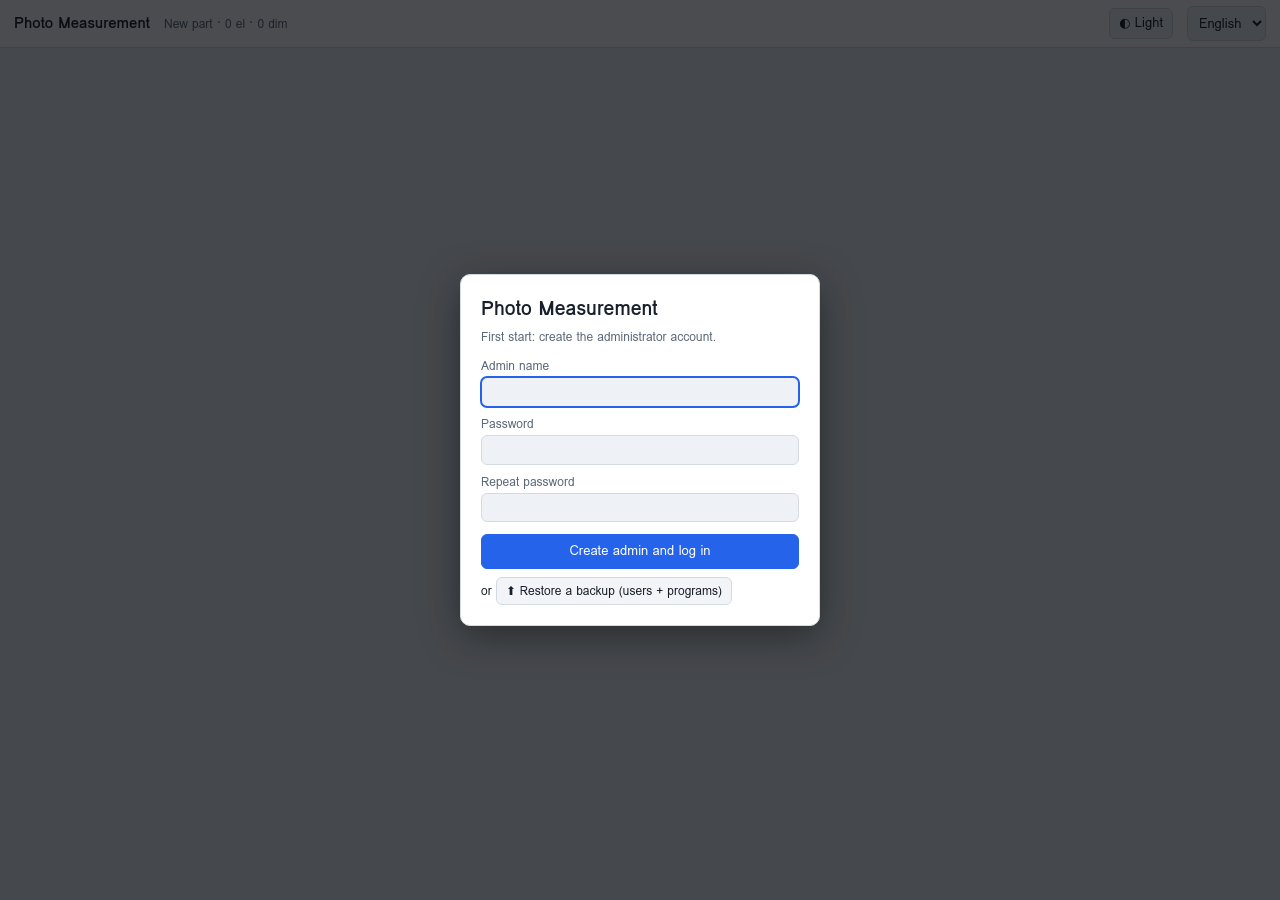
==== app/index.html @ 4b772475 "PhotoMeasure v0.6.0 (from PhotoMeasure_v0.6.0.zip) Camera measuring app (app/) and the Basler camera" ====
<!doctype html>
<html lang="en">
<head>
<meta charset="utf-8">
<meta name="viewport" content="width=device-width, initial-scale=1">
<title>Photo Measurement</title>
<link rel="icon" href="data:,">
<link rel="stylesheet" href="css/style.css">
</head>
<body>
<header>
  <h1 data-i18n="appTitle">Photo Measurement</h1>
  <span class="sub" id="tplBadge">no program</span>
  <nav id="tabs">
    <button data-tab="template" class="active adminOnly" data-i18n="tabTemplate">1 · Part program</button>
    <button data-tab="measure" data-i18n="tabMeasure">2 · Measure photos</button>
    <button data-tab="report" data-i18n="tabReport">3 · Report</button>
    <button data-tab="camera" id="tabCameraBtn" data-i18n="tabCamera" hidden>📷 Camera</button>
    <button data-tab="train" class="adminOnly" data-i18n="tabTrain">🧠 Training</button>
    <button data-tab="users" class="adminOnly" data-i18n="tabUsers">Users</button>
    <button data-tab="help" data-i18n="tabHelp">Help</button>
  </nav>
  <div class="spacer"></div>
  <span id="busy" class="busy" hidden>…</span>
  <span class="pill camChip" id="camChip" hidden title="Camera Bridge / camera state">📷 —</span>
  <span class="pill" id="userChip" title="Logged-in user">—</span>
  <button class="tb" id="btnLogout" data-i18n="logout">Log out</button>
  <button class="tb" id="btnTheme" title="Dark / light screen">◐ <span id="themeName">Dark</span></button>
  <select id="uiLang" title="Language / ภาษา"><option value="en">English</option><option value="th">ไทย</option></select>
</header>

<!-- ================= TEMPLATE (part program) ================= -->
<section class="tab active" id="tab-template">
  <div class="work">
    <div class="stage">
      <div class="toolbar" id="tplTools">
        <button class="tb active" data-tool="pan" title="Select / pan (drag), wheel = zoom">✋ Select</button>
        <span class="sep"></span>
        <button class="tb" data-tool="ref1" title="Click inside reference hole 1">◎ REF1</button>
        <button class="tb" data-tool="ref2" title="Click inside reference hole 2">◎ REF2</button>
        <span class="sep"></span>
        <button class="tb" data-tool="circle" title="Drag from centre to the edge">○ Circle</button>
        <button class="tb" data-tool="arc" title="Click 3 points along the arc">◜ Arc</button>
        <button class="tb" data-tool="line" title="Drag along the edge">／ Line</button>
        <button class="tb" data-tool="point" title="Drag across the edge (scan direction)">✛ Edge point</button>
        <button class="tb" data-tool="color" title="Drag from the centre of a colour spot to its edge: the colour is taught from the master">🎨 Colour point</button>
        <span class="sep"></span>
        <button class="tb" data-tool="code" title="Drag from the code centre to a corner">▦ 2D code area</button>
        <button class="tb" data-tool="ocr" title="Drag a box around a line of marked text (OCR)">🔤 Text (OCR)</button>
        <button class="tb" data-tool="rbox" title="Drag a rectangle: picture area in reports">▭ Report area</button>
        <span class="spacer"></span>
        <label class="chk"><input type="checkbox" id="tplRoi" checked> <span data-i18n="roi">Search areas</span></label>
        <label class="chk"><input type="checkbox" id="tplPts" checked> <span data-i18n="edgePts">Edge points</span></label>
        <label class="chk" title="Show the gray image the detection works on"><input type="checkbox" id="tplProc"> <span data-i18n="processed">Processed image</span></label>
        <button class="tb" id="tplFit" data-i18n="fit">Fit</button>
      </div>
      <div class="canvasBox"><canvas id="tplCanvas"></canvas><div class="hint" id="tplHint">Load a master photo to start.</div></div>
    </div>
    <aside class="side">
      <div class="card">
        <div class="row">
          <label class="btn primary file"><input type="file" id="masterFile" accept="image/*" hidden><span data-i18n="loadMaster">Load master photo</span></label>
          <button class="btn primary camOnly" id="btnGrabMaster" hidden data-i18n="grabMaster">📷 Grab master</button>
          <button class="btn" id="btnNewTpl" data-i18n="newTpl">New</button>
          <button class="btn primary" id="btnLibSave" data-i18n="libSave">Save to library</button>
        </div>
        <div class="row" style="margin-top:8px">
          <select id="libSel" style="flex:1;min-width:160px"></select>
          <button class="btn sm" id="btnLibOpen" data-i18n="libOpen">Open</button>
          <button class="btn sm danger" id="btnLibDel" data-i18n="libDel">Delete</button>
        </div>
        <div class="row" style="margin-top:8px">
          <label class="btn sm file"><input type="file" id="tplFile" accept=".json,application/json" hidden><span data-i18n="openTpl">Import file…</span></label>
          <button class="btn sm" id="btnSaveTpl" data-i18n="saveTpl">Export file</button>
          <span class="muted small" id="libInfo"></span>
        </div>
      </div>
      <div class="card">
        <h2 data-i18n="partRefs">Part &amp; reference circles</h2>
        <div class="form">
          <label class="f"><span data-i18n="partName">Part name</span><input id="tName"></label>
          <label class="f"><span data-i18n="partNo">Part no.</span><input id="tPartNo"></label>
          <label class="f"><span data-i18n="refMode">Reference</span><select id="tMode"><option value="2c">2 circles (REF1 + REF2)</option><option value="1c">1 circle (REF1)</option><option value="cal">Fixed calibration (station, no REF holes)</option></select></label>
          <label class="f onlyCal"><span data-i18n="calStation">Station calibration</span><select id="tStation"></select></label>
          <label class="f onlyCal"><span data-i18n="calPos">Part position</span><select id="tPos"><option value="fixture">Fixture: always the same place</option><option value="shift">Search position (no rotation)</option><option value="image">Search position + rotation</option></select></label>
          <label class="f onlyCal" title="How far (mm) the part may be from the master position. Empty = whole image."><span data-i18n="calSearch">Search range (mm)</span><input id="tSearch" type="number" step="1" min="0" placeholder="whole image"></label>
          <label class="f notCal"><span data-i18n="rotFrom">Rotation from</span><select id="tRot"></select></label>
          <label class="f notCal"><span data-i18n="d1">REF1 hole Ø (mm)</span><input id="tD1" type="number" step="0.001" min="0"></label>
          <label class="f only2c"><span data-i18n="d2">REF2 hole Ø (mm)</span><input id="tD2" type="number" step="0.001" min="0"></label>
          <label class="f only2c"><span data-i18n="Lref">REF1–REF2 distance (mm)</span><input id="tL" type="number" step="0.001" min="0" placeholder="auto"></label>
          <label class="f">Min px/mm<input id="tMinPx" type="number" step="1" min="1"></label>
          <label class="f">Serial number from<select id="tSerial"></select></label>
        </div>
        <div class="muted small" id="calInfo">—</div>
      </div>
      <div class="card" id="procCard">
        <div class="row" style="justify-content:space-between"><h2 data-i18n="imgProc" style="margin:0">Image processing</h2><button class="btn sm" id="btnProcReset">Reset</button></div>
        <div class="form" style="margin-top:8px">
          <label class="f">Colour channel<select data-p="channel"><option value="gray">Gray (normal)</option><option value="red">Red</option><option value="green">Green</option><option value="blue">Blue</option><option value="value">Brightest channel</option><option value="saturation">Colour saturation</option></select></label>
          <label class="f">Brightness <output data-o="brightness"></output><input type="range" data-p="brightness" min="-100" max="100" step="1"></label>
          <label class="f">Contrast <output data-o="contrast"></output><input type="range" data-p="contrast" min="0.2" max="4" step="0.05"></label>
          <label class="f">Gamma <output data-o="gamma"></output><input type="range" data-p="gamma" min="0.3" max="3" step="0.05"></label>
        </div>
        <div class="row" style="margin-top:6px">
          <label class="chk"><input type="checkbox" data-p="normalize"> Auto levels</label>
          <label class="chk"><input type="checkbox" data-p="invert"> Invert</label>
          <label class="chk" title="After alignment, scale brightness/contrast of the part area to the master before finding edges"><input type="checkbox" data-p="matchMaster"> Match brightness to master</label>
        </div>
        <details style="margin-top:8px"><summary class="muted small">Circle detection (finding REF holes)</summary>
          <div class="form" style="margin-top:6px">
            <label class="f">Min. roundness<input type="number" data-d="minCirc" min="0.3" max="0.99" step="0.01"></label>
            <label class="f">Min. axis ratio<input type="number" data-d="minAxis" min="0.3" max="0.99" step="0.01"></label>
            <label class="f">Min. radius (work px)<input type="number" data-d="minR" min="2" max="200" step="1"></label>
            <label class="f">Max. radius (1/x of image)<input type="number" data-d="maxRFrac" min="2" max="40" step="1"></label>
            <label class="f">Blur (px)<input type="number" data-d="blur" min="1" max="15" step="2"></label>
            <label class="f">Threshold block 1<input type="number" data-d="block1" min="3" max="201" step="2"></label>
            <label class="f">Threshold block 2<input type="number" data-d="block2" min="3" max="201" step="2"></label>
            <label class="f">Threshold offset C<input type="number" data-d="C" min="0" max="60" step="1"></label>
            <label class="f">Canny low<input type="number" data-d="canny1" min="1" max="250" step="1"></label>
            <label class="f">Canny high<input type="number" data-d="canny2" min="1" max="400" step="1"></label>
            <label class="f">Work size (px)<input type="number" data-d="workSize" min="400" max="3000" step="100"></label>
          </div>
        </details>
        <details style="margin-top:6px"><summary class="muted small">Reference circle fit</summary>
          <div class="form" style="margin-top:6px">
            <label class="f">Search inner (× r)<input type="number" data-r="inner" min="0.1" max="0.95" step="0.05"></label>
            <label class="f">Search outer (× r)<input type="number" data-r="outer" min="1.05" max="3" step="0.05"></label>
            <label class="f">Edge threshold<input type="number" data-r="thr" min="1" max="100" step="1"></label>
            <label class="f">Rays<input type="number" data-r="rays" min="24" max="360" step="6"></label>
          </div>
        </details>
        <div class="muted small" id="procInfo" style="margin-top:6px"></div>
      </div>
      <div class="card">
        <h2 data-i18n="elements">Elements</h2>
        <div class="scrollY" style="max-height:220px"><table id="elTable" class="tbl"></table></div>
        <div id="elProps"></div>
      </div>
      <div class="card">
        <h2 data-i18n="construct">Construct</h2>
        <div class="row" id="consRow">
          <select id="cTool">
            <option value="mid">Midpoint (2 points)</option>
            <option value="intersect">Intersection (2 lines)</option>
            <option value="foot">Perpendicular foot (point → line)</option>
            <option value="line2p">Line through 2 points</option>
            <option value="circle3p">Circle through 3 points</option>
            <option value="parallel">Parallel line (line, through point)</option>
            <option value="perp">Perpendicular line (line, through point)</option>
            <option value="bisector">Bisector (2 lines)</option>
          </select>
          <select id="cA"></select><select id="cB"></select><select id="cC"></select>
          <button class="btn" id="btnCons">+ Add</button>
        </div>
      </div>
      <div class="card">
        <h2 data-i18n="dimensions">Dimensions &amp; tolerances</h2>
        <div class="row" id="dimRow">
          <select id="dKind"></select>
          <select id="dA"></select><select id="dB"></select>
          <select id="dAxis"><option value="">XY</option><option value="x">X only</option><option value="y">Y only</option></select>
          <button class="btn" id="btnDim">+ Add</button>
        </div>
        <div class="scrollY" style="max-height:340px;margin-top:8px"><table id="dimTable" class="tbl"></table></div>
      </div>
      <div class="card">
        <h2 data-i18n="datum">Datum (report coordinates)</h2>
        <div class="form">
          <label class="f">Origin<select id="dtOrigin"></select></label>
          <label class="f">X axis toward / along<select id="dtAxis"></select></label>
          <label class="f">Y axis<select id="dtY"><option value="up">up</option><option value="down">down (image)</option></select></label>
        </div>
      </div>
    </aside>
  </div>
</section>

<!-- ================= MEASURE ================= -->
<section class="tab" id="tab-measure">
  <div class="work three">
    <aside class="list">
      <div style="padding:8px 8px 0"><label class="f"><span data-i18n="program">Program</span><select id="progSel"></select></label><div class="muted small" id="progInfo" style="margin-top:3px"></div></div>
      <div class="row" style="padding:8px">
        <label class="btn primary file" style="flex:1;text-align:center"><input type="file" id="photoFiles" accept="image/*" multiple hidden><span data-i18n="addPhotos">Add photos…</span></label>
        <button class="btn primary camOnly" id="mGrab" hidden title="Grab an image from the camera and measure it (Space)" data-i18n="camGrab">📷 Grab</button>
      </div>
      <div class="row" style="padding:0 8px 8px">
        <button class="btn sm" id="btnRemeasure" data-i18n="remeasure">Re-measure all</button>
        <button class="btn sm" id="btnClear" data-i18n="clear">Clear</button>
      </div>
      <div class="muted small" style="padding:0 8px 6px" id="listInfo">Drop photos here or click "Add photos".</div>
      <div id="photoList" class="plist"></div>
    </aside>
    <div class="stage">
      <div class="toolbar">
        <div class="seg"><button class="tb active" id="mAligned" data-i18n="aligned">Aligned</button><button class="tb" id="mOriginal" data-i18n="original">Original</button></div>
        <label class="chk"><input type="checkbox" id="mSync" checked> <span data-i18n="syncView">Same view for all</span></label>
        <label class="chk"><input type="checkbox" id="mPts" checked> <span data-i18n="edgePts">Edge points</span></label>
        <label class="chk"><input type="checkbox" id="mRoi"> <span data-i18n="roi">Search areas</span></label>
        <label class="chk"><input type="checkbox" id="mCands"> Circles found</label>
        <label class="chk"><input type="checkbox" id="mProc"> <span data-i18n="processed">Processed image</span></label>
        <label class="chk" title="Blend the master photo over this photo"><span data-i18n="blend">Master overlay</span> <input type="range" id="mBlend" min="0" max="100" value="0" style="width:80px"></label>
        <button class="tb" id="mAdjRoi" data-i18n="adjustRoi">Adjust search areas</button>
        <span class="spacer"></span>
        <button class="tb" id="mRot" data-i18n="rotate">Rotate 90°</button>
        <button class="tb" id="mFit" data-i18n="fit">Fit</button>
        <button class="tb" id="mPrev">◀</button><button class="tb" id="mNext">▶</button>
      </div>
      <div class="canvasBox" id="dropZone"><canvas id="mCanvas"></canvas><div class="hint" id="mHint">Create or open a part program, then add photos.</div></div>
    </div>
    <aside class="side">
      <div class="card" id="mInfo"><span class="muted">No photo selected.</span></div>
      <div class="card notCal">
        <div class="row">
          <button class="btn sm" id="btnSwap" data-i18n="swapRefs">Swap REF1/REF2</button>
          <button class="btn sm" id="btnPick" data-i18n="pickRefs">Pick REF1, REF2 by hand</button>
          <button class="btn sm" id="btnAuto" data-i18n="autoRefs">Auto find refs</button>
        </div>
        <div class="muted small" id="pickHint"></div>
      </div>
      <div class="card" id="roiCard" hidden>
        <h2 data-i18n="adjustRoi">Adjust search areas</h2>
        <div class="small" id="roiHint">Click a measuring tool on the photo, then drag its handles (● = move). The photo is measured again when you release.</div>
        <div id="roiEdge" class="form" style="margin-top:6px" hidden>
          <label class="f">Edge polarity<select data-e="polarity"><option value="any">any</option><option value="d2b">dark → bright</option><option value="b2d">bright → dark</option></select></label>
          <label class="f">Edge choice<select data-e="select"><option value="strongest">strongest</option><option value="first">first</option><option value="last">last</option></select></label>
          <label class="f">Threshold<input type="number" data-e="thr" min="1" max="200" step="1"></label>
        </div>
        <div class="row" style="margin-top:6px"><button class="btn sm primary" id="btnAutoSearch" title="Try wider areas and softer edge settings, keep the result closest to the master">Auto search</button><button class="btn sm" id="btnRoiReset">Reset this photo</button><button class="btn sm adminOnly" id="btnRoiCopy">Copy to program</button><button class="btn sm" id="btnRoiDone">Done</button></div>
      </div>
      <div class="card adminOnly" id="colorCard" hidden>
        <h2 data-i18n="colorTeach">Colour points</h2>
        <div class="row"><button class="btn sm" id="btnTeachPhoto">Teach from this photo</button><button class="btn sm" id="btnTeachOk">Teach average of OK photos</button></div>
        <div class="muted small" style="margin-top:4px">Sets the reference colour of every colour point (not the white references). Then press Re-measure all.</div>
      </div>
      <div class="card"><h2 data-i18n="vsMaster">Compared with master</h2><div id="mDiff" class="small muted">—</div></div>
      <div class="card">
        <details id="adjBox"><summary><b data-i18n="photoAdjust">Image adjust (this photo)</b></summary>
          <div class="form" style="margin-top:6px">
            <label class="f">Brightness <output data-ao="brightness"></output><input type="range" data-a="brightness" min="-100" max="100" step="1" value="0"></label>
            <label class="f">Contrast <output data-ao="contrast"></output><input type="range" data-a="contrast" min="0.2" max="4" step="0.05" value="1"></label>
            <label class="f">Gamma <output data-ao="gamma"></output><input type="range" data-a="gamma" min="0.3" max="3" step="0.05" value="1"></label>
          </div>
          <div class="row" style="margin-top:6px"><button class="btn sm primary" id="btnAdjApply">Apply &amp; measure</button><button class="btn sm" id="btnAdjMatch">Match master</button><button class="btn sm" id="btnAdjReset">Reset</button></div>
          <div class="muted small" style="margin-top:4px">Added on top of the program's image processing. "Match master" sets brightness/contrast from the difference to the master.</div>
        </details>
      </div>
      <div class="card"><h2 data-i18n="dimensions">Dimensions</h2><div class="scrollY scrollX" style="max-height:52vh"><table id="mDims" class="tbl"></table></div></div>
      <div class="card">
        <details id="tmBox"><summary><b data-i18n="tmTitle">⏱ Processing time</b> <span class="small muted" id="tmLast"></span></summary>
          <div class="small" id="tmStats" style="margin-top:6px">—</div>
          <div class="form" style="margin-top:6px">
            <label class="f" title="Warn when one image takes longer (from the grab, or from adding the photo, to the result). 0 = off"><span data-i18n="tmLimit">Cycle-time limit (ms)</span><input id="tmLimit" type="number" min="0" step="100" placeholder="0 = off"></label>
            <label class="chk" title="Also write every timing row to the Camera Bridge log folder (data/logs/timing-YYYY-MM-DD.csv)"><input type="checkbox" id="tmLog" checked> <span data-i18n="tmLogBridge">Log to the bridge (CSV)</span></label>
          </div>
          <div class="row" style="margin-top:6px"><button class="btn sm" id="tmCsv">⬇ CSV</button><button class="btn sm" id="tmClear" data-i18n="clear">Clear</button></div>
        </details>
      </div>
    </aside>
  </div>
</section>

<!-- ================= REPORT ================= -->
<section class="tab" id="tab-report">
  <div class="pad">
    <div class="grid g2">
      <div class="card">
        <h2>Report options</h2>
        <div class="form">
          <label class="f"><span data-i18n="operator">Inspector</span><input id="rOperator"></label>
          <label class="f"><span data-i18n="company">Company / dept.</span><input id="rCompany"></label>
          <label class="f">Language / ภาษา<select id="rLang"><option value="en">English</option><option value="th">ไทย</option><option value="both">English + ไทย</option></select></label>
          <label class="f">Photos<select id="rWhich"><option value="all">All measured</option><option value="ng">NG / CHECK only</option><option value="ok">OK only</option><option value="sel">Selected photo only</option></select></label>
          <label class="f">Dimension values<select id="rDetail"><option value="all">All values (detail)</option><option value="ng">NG values only</option><option value="ok">OK values only</option><option value="none">Summary only (no photo pages)</option></select></label>
          <label class="f">Picture<select id="rPic"><option value="aligned">Aligned, report area</option><option value="full">Whole photo (original)</option></select></label>
          <label class="f">Image width (px)<select id="rImgW"><option>1200</option><option selected>1600</option><option>2200</option></select></label>
        </div>
        <div class="row" style="margin-top:14px">
          <button class="btn primary" id="btnXlsx">⬇ Excel (.xlsx)</button>
          <button class="btn primary" id="btnPdf">⬇ PDF</button>
          <button class="btn primary" id="btnDocx">⬇ Word (.docx)</button>
          <button class="btn" id="btnCsv">⬇ CSV</button>
        </div>
        <div class="muted small" id="rMsg" style="margin-top:8px"></div>
      </div>
      <div class="card">
        <h2 data-i18n="summary">Summary</h2>
        <div id="rKpi" class="kpis"></div>
      </div>
    </div>
    <div class="card" style="margin-top:14px"><div class="scrollX"><table id="rTable" class="tbl"></table></div></div>
  </div>
</section>

<!-- ================= CAMERA ================= -->
<section class="tab" id="tab-camera">
  <div class="work">
    <div class="stage">
      <div class="toolbar" id="camTools">
        <button class="tb" id="cLive" title="Live view on / off"><span data-i18n="camLive">▶ Live</span></button>
        <button class="tb" id="cFreeze" title="Hold the picture on the screen"><span data-i18n="camFreeze">❚❚ Freeze</span></button>
        <button class="tb primary" id="cGrab" title="Grab one full-resolution image (Space)"><span data-i18n="camGrab">📷 Grab</span></button>
        <label class="chk" title="Measure every grabbed image with the selected program"><input type="checkbox" id="cMeasure" checked> <span data-i18n="camMeasure">Measure</span></label>
        <label class="chk" id="cAutoWrap" hidden title="The camera is in hardware-trigger mode: measure every triggered image"><input type="checkbox" id="cAuto" checked> <span data-i18n="camAuto">Auto (trigger)</span></label>
        <span class="sep"></span>
        <label class="chk"><input type="checkbox" id="cCross" checked> <span data-i18n="camCross">Crosshair</span></label>
        <label class="chk"><input type="checkbox" id="cGrid"> <span data-i18n="camGrid">Grid</span></label>
        <label class="chk" title="Show over-exposed pixels in red"><input type="checkbox" id="cSat" checked> <span data-i18n="camSat">Over-exposure</span></label>
        <label class="chk" title="Show REF1/REF2 of the program's master image"><input type="checkbox" id="cRefs" checked> <span data-i18n="camRefs">Master refs</span></label>
        <label class="chk" title="Blend the program's master image over the camera picture to position the part"><span data-i18n="blend">Master overlay</span> <input type="range" id="cGhost" min="0" max="100" value="0" style="width:80px"></label>
        <span class="spacer"></span>
        <button class="tb" id="cFit" data-i18n="fit">Fit</button>
        <button class="tb" id="c100" title="1 screen pixel = 1 camera pixel">1:1</button>
      </div>
      <div class="canvasBox" id="cBox"><canvas id="cCanvas"></canvas><div class="hint" id="cHint">Connect a camera.</div><div class="camBanner" id="cBanner" hidden></div></div>
      <div class="camStatus" id="cStatus">—</div>
    </div>
    <aside class="side">
      <div class="card" id="cConnCard">
        <h2 data-i18n="camConn">Camera</h2>
        <div id="cConnState" class="small">—</div>
        <div class="row adminOnly" style="margin-top:8px">
          <select id="cCamSel" style="flex:1;min-width:160px"></select>
          <button class="btn sm" id="cRefresh" title="Search cameras again">↻</button>
        </div>
        <div class="row adminOnly" style="margin-top:6px">
          <button class="btn sm primary" id="cConnect" data-i18n="camConnect">Connect</button>
          <button class="btn sm" id="cDisconnect" data-i18n="camDisconnect">Disconnect</button>
          <button class="btn sm" id="cTest" title="Grab one image without measuring" data-i18n="camTest">Test grab</button>
          <a class="small" id="cDiag" href="#" target="_blank" style="margin-left:auto">Diagnostics</a>
        </div>
        <table class="tbl small" id="cInfo" style="margin-top:8px"></table>
        <label class="f adminOnly" style="margin-top:6px"><span data-i18n="camName">Camera name</span><input id="cName" placeholder="e.g. Station 1 top"></label>
      </div>
      <div class="card" id="cResCard" hidden>
        <h2 data-i18n="camResult">Last result</h2>
        <div id="cResult" class="small"></div>
      </div>
      <div class="card adminOnly" id="cSetupCard">
        <div class="row" style="justify-content:space-between"><h2 style="margin:0" data-i18n="camSetup">Camera setup</h2><button class="btn sm" id="cReload" title="Read the settings from the camera again">↻</button></div>
        <div class="camHist"><canvas id="cHist" width="256" height="56"></canvas><div class="small muted" id="cHistTxt">—</div></div>
        <div class="camFocus"><canvas id="cFocus" width="256" height="34"></canvas><div class="small muted" id="cFocusTxt">Focus: —</div></div>
        <div id="cFeat"></div>
        <div class="row" style="margin-top:10px">
          <button class="btn sm primary" id="cToProg" title="Store these settings in the open program; they are applied when the program is selected" data-i18n="camToProg">Save to program</button>
          <button class="btn sm" id="cFromProg" title="Apply the settings stored in the open program" data-i18n="camFromProg">Apply program settings</button>
        </div>
        <div class="muted small" id="cProgInfo" style="margin-top:4px"></div>
        <div class="row" style="margin-top:10px">
          <select id="cUserSet"></select>
          <button class="btn sm" id="cUsLoad" title="Load this user set from the camera">Load</button>
          <button class="btn sm" id="cUsSave" title="Save the current settings into this user set in the camera">Save</button>
          <button class="btn sm" id="cUsStart" title="Camera starts with this user set after power-on">Start-up</button>
        </div>
        <div class="row" style="margin-top:6px">
          <button class="btn sm" id="cPfsOut" title="Download all camera settings as a pylon .pfs file">⬇ .pfs</button>
          <label class="btn sm file" title="Load camera settings from a pylon .pfs file"><input type="file" id="cPfsIn" accept=".pfs,.txt" hidden>⬆ .pfs</label>
        </div>
      </div>
      <div class="card" id="cRecCard">
        <h2 data-i18n="camRecord">Record images</h2>
        <div class="row">
          <button class="btn sm primary" id="cSaveNow" title="Save the image on the screen (or a new grab) to the record folder" data-i18n="camSaveNow">💾 Save image</button>
          <span class="muted small" id="cRecMsg"></span>
        </div>
        <div class="row" style="margin-top:8px">
          <label class="f" style="width:90px"><span data-i18n="camCount">Images</span><input id="cSeqN" type="number" min="2" max="10000" value="10"></label>
          <label class="f" style="width:110px"><span data-i18n="camEvery">Every (s)</span><input id="cSeqT" type="number" min="0" max="3600" step="0.1" value="1"></label>
          <button class="btn sm" id="cSeqGo" style="align-self:flex-end" data-i18n="camSeq">● Record sequence</button>
        </div>
        <div class="form adminOnly" style="margin-top:8px">
          <label class="f"><span data-i18n="camAutoSave">Auto-save after measuring</span><select id="cAutoSave"><option value="off">Off</option><option value="all">Every image</option><option value="ng">NG / CHECK only</option></select></label>
          <label class="f"><span data-i18n="camFormat">File format</span><select id="cFormat"><option value="png">PNG (lossless)</option><option value="bmp">BMP (lossless, large)</option></select></label>
          <label class="f" style="grid-column:1/-1"><span data-i18n="camPattern">File name</span><input id="cPattern" title="{program} {serial} {status} {camera} {user} {date} {time} {ms} {n}"></label>
          <label class="f" style="grid-column:1/-1"><span data-i18n="camFolder">Folder (on this PC)</span><input id="cFolder" placeholder="empty = data\images next to the bridge"></label>
          <label class="f"><span data-i18n="camKeep">Keep (days, 0 = always)</span><input id="cKeep" type="number" min="0" max="3650"></label>
          <div class="row" style="align-self:end"><label class="chk"><input type="checkbox" id="cSaveRaw"> <span data-i18n="camRaw">image</span></label><label class="chk"><input type="checkbox" id="cSaveRes"> <span data-i18n="camRes">result picture</span></label></div>
        </div>
        <div class="row adminOnly" style="margin-top:6px"><button class="btn sm" id="cRecApply" data-i18n="camRecApply">Save record settings</button></div>
        <div class="muted small" id="cRecRoot" style="margin-top:6px"></div>
        <details style="margin-top:6px" id="cRecListBox"><summary class="small"><span data-i18n="camRecent">Recorded today</span> <span id="cRecCount" class="muted"></span></summary>
          <div class="row" style="margin-top:4px"><select id="cRecDay"></select><button class="btn sm" id="cRecRefresh">↻</button></div>
          <div id="cRecList" class="scrollY small" style="max-height:220px;margin-top:4px"></div>
        </details>
      </div>
      <div class="card" id="calCard">
        <div class="row" style="justify-content:space-between"><h2 style="margin:0" data-i18n="calTitle">Station calibration</h2><span id="calState" class="small"></span></div>
        <div id="calActive" class="small" style="margin-top:4px">—</div>
        <details id="calBox" style="margin-top:6px"><summary class="small"><b data-i18n="calNew">Calibrate / check with a plate</b></summary>
          <div class="form" style="margin-top:6px">
            <label class="f"><span data-i18n="calMethod">Plate</span><select id="calMethod"><option value="dots">Dot grid (square pattern)</option><option value="circle">Ring / pin gauge (one circle)</option></select></label>
            <label class="f"><span id="calSizeLbl">Dot pitch (mm)</span><input id="calSize" type="number" step="0.0001" min="0" placeholder="e.g. 1.000"></label>
            <label class="f adminOnly"><span data-i18n="calValid">Valid for (days)</span><input id="calDays" type="number" min="0" step="1" value="30"></label>
            <label class="f adminOnly"><span data-i18n="calName">Name</span><input id="calName" placeholder="e.g. Station 1 top camera"></label>
          </div>
          <div class="row" style="margin-top:6px">
            <button class="btn sm primary camOnly" id="calGrab" hidden data-i18n="calGrab">📷 Grab plate</button>
            <label class="btn sm file"><input type="file" id="calFile" accept="image/*" hidden><span data-i18n="calLoad">Load plate image…</span></label>
          </div>
          <canvas id="calView" width="300" height="200" style="display:block;max-width:100%;max-height:240px;margin:6px auto 0;background:#111;border-radius:6px" hidden></canvas>
          <div id="calRes" class="small" style="margin-top:6px"></div>
          <div class="row" style="margin-top:6px">
            <button class="btn sm primary adminOnly" id="calSave" disabled data-i18n="calSave">Save calibration</button>
            <button class="btn sm" id="calCheck" disabled data-i18n="calCheck">Check against saved</button>
          </div>
        </details>
        <details style="margin-top:6px"><summary class="small" data-i18n="calHist">History</summary><div id="calList" class="small" style="margin-top:4px"></div></details>
      </div>
    </aside>
  </div>
</section>

<!-- ================= USERS ================= -->
<section class="tab" id="tab-users">
  <div class="pad">
    <div class="grid g2">
      <div class="card">
        <h2 data-i18n="tabUsers">Users</h2>
        <table class="tbl" id="userTable"></table>
      </div>
      <div class="card">
        <h2>Add user</h2>
        <div class="form">
          <label class="f">Name<input id="uName" autocomplete="off"></label>
          <label class="f">Role<select id="uRole"><option value="operator">Operator: select programs, measure, report</option><option value="admin">Admin: also create and change programs, users</option></select></label>
          <label class="f">Password<input id="uPass" type="password" autocomplete="new-password"></label>
        </div>
        <div class="row" style="margin-top:10px"><button class="btn primary" id="btnUserAdd">Add user</button><span class="muted small" id="uMsg"></span></div>
        <div class="row" style="margin-top:14px">
          <button class="btn sm" id="btnBackupOut" title="Users and all programs of the library in one file">⬇ Backup (users + programs)</button>
          <label class="btn sm file"><input type="file" id="btnBackupIn" accept=".json,application/json" hidden>⬆ Restore backup…</label>
        </div>
        <div class="row" style="margin-top:10px">
          <a class="btn sm" href="selftest.html" target="_blank" title="Automatic offline test of measuring, reports and camera – run before and after every change">✅ Self-Test</a>
          <a class="btn sm" href="maintenance.html" target="_blank" title="How to find, change, test and release code yourself (Thai / English)">🛠 Maintenance guide</a>
        </div>
        <p class="muted small" style="margin-top:6px">Use the backup to move users and programs to another PC, or from the file version (index.html) to the Camera Bridge version (http://127.0.0.1:5090): each keeps its own data.</p>
        <p class="muted small" style="margin-top:12px">Users and passwords are kept on this PC (in this browser). Passwords are stored as salted SHA-256 hashes. The roles keep normal users to their work; they are not protection against someone who opens the browser's developer tools.</p>
      </div>
    </div>
  </div>
</section>

<!-- ================= TRAINING (own character reader) ================= -->
<section class="tab" id="tab-train">
  <div class="work trainWork">
    <div class="stage">
      <div class="toolbar">
        <b style="margin-right:6px" data-i18n="trImages">Character images</b>
        <select id="trProg" title="Program · text element"></select>
        <select id="trLabel" title="Label"></select>
        <select id="trState" title="Label state"><option value="">All states</option><option value="unl">? no label</option><option value="auto">Label from reading (not checked)</option><option value="ok">Checked</option><option value="dis">Reader disagrees with label (check these)</option></select>
        <select id="trSrc" title="Where the images come from"><option value="">All sources</option><option value="measure">Saved when measuring</option><option value="import">Imported</option></select>
        <span class="spacer"></span>
        <label class="tb file" title="One character per image file. The label comes from the folder name (A/001.png) or the file name (A_001.png)">⬆ Images…<input type="file" id="trImpFiles" accept="image/*" multiple hidden></label>
        <label class="tb file" title="A folder with one sub-folder per character: A/, B/, 0/ …">⬆ Folder…<input type="file" id="trImpDir" webkitdirectory multiple hidden></label>
        <label class="tb file" title="Character data or a trained reader exported from PhotoMeasure (.json)">⬆ Data / reader…<input type="file" id="trImpJson" accept=".json,application/json" hidden></label>
        <button class="tb" id="trExport" title="All character images (with labels) in one file: backup, or move to another PC">⬇ Export data</button>
      </div>
      <div class="toolbar trCounts" id="trCounts"></div>
      <div class="toolbar">
        <span id="trSelInfo" class="small">0 selected</span>
        <button class="tb" id="trSelAll">Select all shown</button><button class="tb" id="trSelNone">None</button>
        <span class="sep"></span>
        <label class="chk">Label <input id="trLabelIn" maxlength="1" style="width:34px;text-align:center;font-family:var(--mono)"></label>
        <button class="tb" id="trSetLabel">Set label</button>
        <button class="tb" id="trVerify" title="The labels of the selected images are correct">✔ Checked</button>
        <button class="tb" id="trPredict" title="Fill the labels of the selected images that have no label (?) with the reader chosen below, as not checked">🤖 Pre-label</button>
        <button class="tb" id="trDelete">🗑 Delete</button>
        <span class="spacer"></span>
        <label class="chk" title="Every photo measured with a program that has text areas saves its characters automatically"><input type="checkbox" id="trAuto"> Save characters of every measured photo</label>
      </div>
      <div id="trGrid" class="chgrid" tabindex="0"></div>
      <div class="muted small" id="trHint" style="padding:6px 10px;border-top:1px solid var(--line)">Click = select · Shift+click = range · Ctrl+click = add. With images selected, type the character (A–Z, 0–9…) to label them as checked and move on · Enter = label is correct · Delete = delete · ←/→ move.</div>
    </div>
    <aside class="side">
      <div class="card">
        <h2 data-i18n="trTrain">Train a reader</h2>
        <div class="form">
          <label class="f full">Name<input id="trName" placeholder="e.g. Bracket laser marks"></label>
          <label class="chk"><input type="checkbox" id="trOnlyOk" checked> Only checked labels <span class="muted">(recommended)</span></label>
          <label class="chk"><input type="checkbox" id="trOnlyShown"> Only the images shown (filter)</label>
          <label class="f">Min. images per character<input id="trMin" type="number" min="3" max="200" value="5"></label>
          <label class="f">Network size<select id="trHidden"><option value="64">small (64)</option><option value="128" selected>normal (128)</option><option value="256">large (256)</option></select></label>
          <label class="f">Max. epochs<input id="trEpochs" type="number" min="5" max="300" value="60"></label>
          <label class="chk" title="Random small rotation, size, shift, contrast and noise each epoch: more robust, needs fewer images"><input type="checkbox" id="trAug" checked> Augmentation</label>
        </div>
        <div class="small" id="trClasses" style="margin-top:8px"></div>
        <div class="row" style="margin-top:8px"><button class="btn primary" id="trGo">▶ Train</button><button class="btn" id="trStop" disabled>■ Stop</button><span class="small muted" id="trProgress"></span></div>
        <canvas id="trChart" width="400" height="170" style="width:100%;margin-top:8px;display:none"></canvas>
        <div id="trResult" class="small" style="margin-top:6px"></div>
      </div>
      <div class="card">
        <h2 data-i18n="trReaders">Trained readers</h2>
        <div class="scrollX"><table class="tbl" id="trModels"></table></div>
        <div id="trModelInfo" class="small" style="margin-top:6px"></div>
      </div>
      <div class="card small">
        <h2>How it works</h2>
        <ol style="margin:0;padding-left:18px;line-height:1.5">
          <li><b>Part program:</b> draw a text (OCR) area on the master, set the format (e.g. AAA9).</li>
          <li><b>Measure:</b> press <b>💾 Save characters</b> (or tick "Save characters of every measured photo"). Each character becomes a 32×32 image, labelled from the reading.</li>
          <li><b>Here:</b> check the labels (wrong labels teach wrong answers), delete bad crops. Aim for 50+ images per character from several days.</li>
          <li><b>Train:</b> 70 % of the images teach, 15 % check progress (validation), 15 % are the final test.</li>
          <li><b>Use:</b> in the readers table choose the text element, or in the program set <i>Reader</i> of the text element. Save the program to the library.</li>
        </ol>
      </div>
    </aside>
  </div>
</section>

<!-- ================= HELP ================= -->
<section class="tab" id="tab-help">
  <div class="pad help"></div>
</section>

<div class="dlg" id="loginDlg">
  <div class="box">
    <h2 style="margin:0 0 4px" data-i18n="appTitle">Photo Measurement</h2>
    <div class="muted small" id="loginSub">Log in</div>
    <div id="loginForm" class="form" style="grid-template-columns:1fr;margin-top:12px">
      <label class="f" id="lgNameRow"><span data-i18n="lgUser">User</span><select id="lgName"></select></label>
      <label class="f" id="lgNewRow" hidden><span data-i18n="lgAdminName">Admin name</span><input id="lgNew" autocomplete="off"></label>
      <label class="f"><span data-i18n="lgPass">Password</span><input id="lgPass" type="password" autocomplete="current-password"></label>
      <label class="f" id="lgPass2Row" hidden><span data-i18n="lgPass2">Repeat password</span><input id="lgPass2" type="password" autocomplete="new-password"></label>
    </div>
    <div class="row" style="margin-top:12px"><button class="btn primary" id="btnLogin" style="flex:1">Log in</button></div>
    <div class="bad small" id="loginErr" style="margin-top:8px"></div>
    <div class="small" id="lgRestoreRow" hidden style="margin-top:8px">or <label class="btn sm file"><input type="file" id="lgRestore" accept=".json,application/json" hidden>⬆ Restore a backup (users + programs)</label></div>
  </div>
</div>
<div id="toast" class="toast" hidden></div>
<script src="lib/opencv.js"></script>
<script src="lib/zxing.min.js"></script>
<script src="lib/exifr.umd.js"></script>
<script src="lib/exceljs.min.js"></script>
<script src="lib/jspdf.umd.min.js"></script>
<script src="lib/docx.iife.js"></script>
<script src="js/i18n.js"></script>
<script src="js/auth.js"></script>
<script src="js/library.js"></script>
<script src="js/ocr.js"></script>
<script src="js/charml.js"></script>
<script src="js/help.js"></script>
<script src="js/geom.js"></script>
<script src="js/vision.js"></script>
<script src="js/engine.js"></script>
<script src="js/calib.js"></script>
<script src="js/viewer.js"></script>
<script src="js/report.js"></script>
<script src="js/app.js"></script>
<script src="js/camera.js"></script>
<script src="js/timing.js"></script>
<script src="js/calibui.js"></script>
<script src="js/trainui.js"></script>
</body>
</html>
---- app/css/style.css ----
:root {
  --bg: #0f1419; --panel: #171e26; --panel2: #1e2731; --line: #2b3642; --text: #e6edf3; --muted: #8b98a5;
  --accent: #3b8eea; --ok: #2fb36b; --warn: #e3a52b; --bad: #e5534b; --radius: 8px;
  --mono: ui-monospace, "Cascadia Mono", Consolas, monospace;
  --canvas: #0b0f13; --hintbg: rgba(15,20,25,.85); --selbg: rgba(59,142,234,.18);
  color-scheme: dark;
}
:root[data-theme="light"] {
  --bg: #eef1f5; --panel: #ffffff; --panel2: #f2f4f7; --line: #d3dae2; --text: #17202b; --muted: #5b6877;
  --accent: #2563eb; --ok: #15803d; --warn: #b45309; --bad: #c62828;
  --canvas: #d9dee5; --hintbg: rgba(255,255,255,.92); --selbg: rgba(37,99,235,.12);
  color-scheme: light;
}
* { box-sizing: border-box; }
html, body { margin: 0; height: 100%; background: var(--bg); color: var(--text); font: 13px/1.45 "Segoe UI", Tahoma, "Leelawadee UI", Loma, system-ui, sans-serif; }
body { display: flex; flex-direction: column; overflow: hidden; }
button, input, select, textarea { font: inherit; color: inherit; }
header { display: flex; align-items: center; gap: 14px; padding: 0 14px; background: var(--panel); border-bottom: 1px solid var(--line); min-height: 46px; flex-wrap: wrap; }
header h1 { font-size: 15px; margin: 0; font-weight: 600; white-space: nowrap; }
header .sub { color: var(--muted); font-size: 12px; max-width: 280px; overflow: hidden; text-overflow: ellipsis; white-space: nowrap; }
.spacer { flex: 1; }
nav { display: flex; gap: 2px; }
nav button { background: none; border: 0; padding: 13px 12px; color: var(--muted); cursor: pointer; border-bottom: 2px solid transparent; white-space: nowrap; }
nav button.active { color: var(--text); border-bottom-color: var(--accent); }
.busy { color: var(--warn); font-weight: 600; }
section.tab { display: none; flex: 1; min-height: 0; }
section.tab.active { display: flex; flex-direction: column; }
.pad { padding: 14px; overflow: auto; flex: 1; }
.work { display: grid; grid-template-columns: minmax(0, 1fr) 430px; flex: 1; min-height: 0; }
.work.three { grid-template-columns: 220px minmax(0, 1fr) 440px; }
.stage { display: flex; flex-direction: column; min-width: 0; min-height: 0; }
.canvasBox { position: relative; flex: 1; min-height: 0; background: var(--canvas); }
.canvasBox canvas { position: absolute; inset: 0; display: block; touch-action: none; }
.canvasBox.drag { outline: 2px dashed var(--accent); outline-offset: -6px; }
.hint { position: absolute; left: 10px; bottom: 10px; background: var(--hintbg); border: 1px solid var(--line); padding: 6px 10px; border-radius: 6px; color: var(--muted); pointer-events: none; max-width: 70%; }
.toolbar { display: flex; flex-wrap: wrap; gap: 4px; align-items: center; padding: 6px 8px; background: var(--panel); border-bottom: 1px solid var(--line); }
.tb { background: var(--panel2); border: 1px solid var(--line); border-radius: 6px; padding: 5px 9px; cursor: pointer; white-space: nowrap; }
.tb:hover { border-color: var(--accent); }
.tb.active { background: var(--accent); border-color: var(--accent); color: #fff; }
.seg { display: inline-flex; } .seg .tb { border-radius: 0; } .seg .tb:first-child { border-radius: 6px 0 0 6px; } .seg .tb:last-child { border-radius: 0 6px 6px 0; }
.sep { width: 1px; height: 22px; background: var(--line); margin: 0 4px; }
.chk { display: inline-flex; gap: 4px; align-items: center; color: var(--muted); margin: 0 4px; white-space: nowrap; }
.side { overflow-y: auto; border-left: 1px solid var(--line); background: var(--bg); padding: 10px; display: flex; flex-direction: column; gap: 10px; }
.list { border-right: 1px solid var(--line); background: var(--panel); display: flex; flex-direction: column; min-height: 0; }
.plist { overflow-y: auto; flex: 1; }
.pitem { display: grid; grid-template-columns: 56px minmax(0, 1fr); gap: 8px; padding: 6px 8px; border-top: 1px solid var(--line); cursor: pointer; align-items: center; }
.pitem:hover { background: var(--panel2); }
.pitem.sel { background: var(--selbg); }
.pitem img, .pitem .ph { width: 56px; height: 56px; object-fit: cover; border-radius: 4px; background: #000; display: block; }
.pitem .nm { font-weight: 600; overflow: hidden; text-overflow: ellipsis; white-space: nowrap; }
.pitem .fn { color: var(--muted); font-size: 11px; overflow: hidden; text-overflow: ellipsis; white-space: nowrap; }
.card { background: var(--panel); border: 1px solid var(--line); border-radius: var(--radius); padding: 12px; min-width: 0; }
.card h2 { font-size: 12px; text-transform: uppercase; letter-spacing: .05em; color: var(--muted); margin: 0 0 8px; font-weight: 600; }
.row { display: flex; gap: 6px; align-items: center; flex-wrap: wrap; }
.btn { background: var(--panel2); border: 1px solid var(--line); border-radius: 6px; padding: 7px 12px; cursor: pointer; display: inline-block; }
.btn:hover { border-color: var(--accent); }
.btn.primary { background: var(--accent); border-color: var(--accent); color: #fff; }
.btn.sm { padding: 4px 9px; font-size: 12px; }
.btn.danger { color: var(--bad); }
.btn:disabled { opacity: .45; cursor: not-allowed; }
.btn.file { cursor: pointer; }
input:not([type=checkbox]):not([type=radio]):not([type=file]), select, textarea { background: var(--bg); border: 1px solid var(--line); border-radius: 6px; padding: 5px 7px; min-width: 0; }
input:focus, select:focus { outline: 2px solid var(--accent); outline-offset: -1px; }
.form { display: grid; grid-template-columns: repeat(auto-fit, minmax(150px, 1fr)); gap: 8px; }
label.f { display: flex; flex-direction: column; gap: 3px; font-size: 12px; color: var(--muted); }
.muted { color: var(--muted); } .small { font-size: 12px; }
.tbl { width: 100%; border-collapse: collapse; }
.tbl th, .tbl td { text-align: left; padding: 4px 5px; border-bottom: 1px solid var(--line); vertical-align: middle; white-space: nowrap; }
.tbl th { color: var(--muted); font-weight: 600; font-size: 11px; position: sticky; top: 0; background: var(--panel); z-index: 1; }
.tbl td.num, .tbl th.num { text-align: right; font-variant-numeric: tabular-nums; font-family: var(--mono); font-size: 12px; }
.tbl tr.sel td { background: rgba(253,224,71,.12); }
.tbl tr.click { cursor: pointer; }
.tbl input { width: 64px; padding: 2px 4px !important; font-family: var(--mono); font-size: 12px; }
.tbl input.nm { width: 110px; font-family: inherit; }
.tbl .x { background: none; border: 0; color: var(--muted); cursor: pointer; padding: 0 4px; }
.tbl .x:hover { color: var(--bad); }
.scrollY { overflow-y: auto; } .scrollX { overflow-x: auto; }
.pill { display: inline-block; padding: 1px 7px; border-radius: 99px; font-size: 11px; font-weight: 700; background: var(--panel2); border: 1px solid var(--line); }
.pill.OK { background: rgba(47,179,107,.15); color: var(--ok); border-color: rgba(47,179,107,.45); }
.pill.NG, .pill.FAIL, .pill.ERR { background: rgba(229,83,75,.15); color: var(--bad); border-color: rgba(229,83,75,.45); }
.pill.CHECK, .pill.WAIT { background: rgba(227,165,43,.15); color: var(--warn); border-color: rgba(227,165,43,.45); }
.warn { color: var(--warn); } .bad { color: var(--bad); } .ok { color: var(--ok); }
.kv { display: grid; grid-template-columns: max-content minmax(0, 1fr); gap: 3px 10px; font-size: 12px; }
.kv .k { color: var(--muted); }
.kv input { width: 100%; }
.props { margin-top: 10px; padding-top: 10px; border-top: 1px solid var(--line); }
.props .form { grid-template-columns: repeat(3, minmax(0, 1fr)); }
.kpis { display: grid; grid-template-columns: repeat(auto-fit, minmax(110px, 1fr)); gap: 8px; }
.kpi { background: var(--panel2); border-radius: 6px; padding: 10px; }
.kpi .v { font-size: 22px; font-weight: 700; } .kpi .l { color: var(--muted); font-size: 12px; }
.grid { display: grid; gap: 14px; } .g2 { grid-template-columns: minmax(0, 3fr) minmax(0, 2fr); }
.toast { position: fixed; right: 16px; bottom: 16px; background: var(--panel2); border: 1px solid var(--line); padding: 10px 14px; border-radius: 6px; max-width: 460px; z-index: 50; box-shadow: 0 6px 20px rgba(0,0,0,.4); }
.toast.bad { border-color: var(--bad); }
.help ol li, .help ul li { margin-bottom: 6px; }
.help .card { max-width: 980px; }
@media (max-width: 1100px) {
  body { overflow: auto; }
  .work, .work.three { grid-template-columns: minmax(0, 1fr); }
  .canvasBox { min-height: 60vh; }
  .list { max-height: 260px; }
  .g2 { grid-template-columns: minmax(0, 1fr); }
}
.hint:empty { display: none; }
#mDims td:nth-child(2) { max-width: 120px; overflow: hidden; text-overflow: ellipsis; }
#mDims th, #mDims td { padding: 4px 3px; }

body.mode1c .only2c { display: none !important; }
body:not(.modecal) .onlyCal { display: none !important; }
body.modecal .notCal { display: none !important; }
.tmTbl td, .tmTbl th { padding: 2px 6px; }
.calOk { color: var(--ok, #22c55e); } .calBad { color: var(--bad, #ef4444); }
output { color: var(--text); font-family: var(--mono); font-size: 11px; margin-left: 4px; }
input[type=range] { width: 100%; accent-color: var(--accent); }
details > summary { cursor: pointer; }
.tb.on { background: var(--warn); border-color: var(--warn); color: #fff; }
.diff { width: 100%; border-collapse: collapse; font-size: 12px; }
.diff td { padding: 3px 4px; border-bottom: 1px solid var(--line); }
.diff td.num { text-align: right; font-family: var(--mono); }
.sw { display: inline-block; width: 14px; height: 14px; border-radius: 3px; border: 1px solid var(--line); vertical-align: middle; margin-right: 3px; }
.bar { height: 6px; border-radius: 3px; background: var(--panel2); position: relative; min-width: 60px; }
.bar i { position: absolute; top: 0; bottom: 0; background: var(--accent); border-radius: 3px; }
.bar i.warn { background: var(--warn); }
[hidden] { display: none !important; }

.dlg { position: fixed; inset: 0; background: rgba(5,8,12,.72); display: none; align-items: center; justify-content: center; z-index: 60; }
.dlg.show { display: flex; }
.dlg .box { background: var(--panel); border: 1px solid var(--line); border-radius: 10px; padding: 20px; width: min(360px, 92vw); box-shadow: 0 10px 40px rgba(0,0,0,.4); }
body.role-operator .adminOnly { display: none !important; }
body.logged-out header nav, body.logged-out section.tab { visibility: hidden; }
.btn.fix { padding: 1px 7px; font-size: 11px; border-color: var(--warn); color: var(--warn); }
body.logged-out #btnLogout, body.logged-out #userChip { display: none; }
.tbl td.spec { white-space: nowrap; } .tbl td.spec select { max-width: 120px; } .mono { font-family: var(--mono); }

/* ---- help / work instruction ---- */
.wi { max-width: 1100px; margin: 0 auto; }
.wi h1 { font-size: 22px; margin: 0 0 4px; }
.wi h2 { font-size: 18px; margin: 28px 0 10px; padding-bottom: 6px; border-bottom: 2px solid var(--accent); }
.wi h3 { font-size: 15px; margin: 0 0 6px; }
.wi p { margin: 6px 0 10px; line-height: 1.6; }
.wi-head { display: flex; justify-content: space-between; align-items: flex-start; gap: 12px; margin-bottom: 12px; }
.wi-toc ol { margin: 6px 0 0; columns: 2; }
.wi-toc a { color: var(--accent); }
.wi-flow { display: flex; align-items: center; gap: 8px; flex-wrap: wrap; margin: 8px 0; }
.wi-flow > span { color: var(--muted); font-size: 20px; }
.wi-box { background: var(--panel); border: 1px solid var(--line); border-left: 4px solid var(--accent); border-radius: 8px; padding: 8px 12px; min-width: 170px; }
.wi-box.admin { border-left-color: var(--warn); }
.wi-step { display: grid; grid-template-columns: 34px minmax(0, 1fr); gap: 10px; margin: 14px 0; }
.wi-n { width: 30px; height: 30px; border-radius: 50%; background: var(--accent); color: #fff; font-weight: 700; display: flex; align-items: center; justify-content: center; }
.wi-fig { margin: 8px 0 12px; background: var(--panel); border: 1px solid var(--line); border-radius: 8px; padding: 8px; break-inside: avoid; }
.wi-fig img { width: 100%; height: auto; display: block; border-radius: 4px; border: 1px solid var(--line); background: #fff; }
.wi-fig figcaption { margin-top: 8px; font-size: 13px; }
.wi-legend { margin: 6px 0 0; padding-left: 0; list-style: none; counter-reset: wi; columns: 2; column-gap: 24px; }
.wi-legend li { counter-increment: wi; position: relative; padding-left: 30px; margin-bottom: 6px; break-inside: avoid; line-height: 1.45; }
.wi-legend li::before { content: counter(wi); position: absolute; left: 0; top: 0; width: 21px; height: 21px; border-radius: 50%; background: #dc2626; color: #fff; font-weight: 700; font-size: 12px; display: flex; align-items: center; justify-content: center; }
.wi .note { background: var(--panel2); border-left: 4px solid var(--warn); padding: 8px 12px; border-radius: 4px; }
.wi-tbl { margin: 8px 0 14px; } .wi-tbl td, .wi-tbl th { white-space: normal; vertical-align: top; }
@media (max-width: 800px) { .wi-legend, .wi-toc ol { columns: 1; } }
@media print {
  @page { size: A4; margin: 12mm; }
  html, body { height: auto; overflow: visible; background: #fff !important; color: #111 !important; }
  header, nav, .toast, .dlg, .no-print { display: none !important; }
  section.tab { display: none !important; }
  section#tab-help { display: block !important; }
  .pad { overflow: visible !important; padding: 0 !important; }
  .wi { max-width: none; }
  .wi h2, .wi h3 { break-after: avoid; } .wi-fig img { max-height: 150mm; width: auto; max-width: 100%; margin: 0 auto; }
  .wi-fig, .wi-box, .card, .wi .note { background: #fff !important; border-color: #ccc !important; color: #111 !important; }
  .tbl th { position: static; background: #eee !important; color: #111 !important; }
  .muted { color: #555 !important; }
}

/* ---------- camera tab ---------- */
.tb.primary { background: var(--accent); border-color: var(--accent); color: #fff; font-weight: 600; }
.tb:disabled, .btn:disabled { opacity: .5; cursor: default; }
.camChip.on { color: var(--ok); border-color: rgba(47,179,107,.45); }
.camChip.off { color: var(--warn); border-color: rgba(227,165,43,.45); }
.camStatus { padding: 4px 10px; background: var(--panel); border-top: 1px solid var(--line); font-size: 12px; color: var(--muted); white-space: nowrap; overflow: hidden; text-overflow: ellipsis; }
.camBanner { position: absolute; top: 10px; left: 10px; min-width: 190px; max-width: 46%; padding: 8px 12px; border-radius: 8px; background: var(--hintbg); border: 2px solid var(--line); pointer-events: none; }
.camBanner .big { font-size: 34px; font-weight: 800; line-height: 1.05; letter-spacing: .5px; }
.camBanner.OK { border-color: var(--ok); } .camBanner.OK .big { color: var(--ok); }
.camBanner.NG, .camBanner.FAIL { border-color: var(--bad); } .camBanner.NG .big, .camBanner.FAIL .big { color: var(--bad); }
.camBanner.CHECK, .camBanner.WAIT { border-color: var(--warn); } .camBanner.CHECK .big, .camBanner.WAIT .big { color: var(--warn); }
.camHist, .camFocus { margin-top: 8px; }
.camHist canvas, .camFocus canvas { width: 100%; height: auto; background: var(--canvas); border: 1px solid var(--line); border-radius: 4px; display: block; }
.fgroup { margin-top: 8px; border-top: 1px solid var(--line); padding-top: 6px; }
.fgroup summary { cursor: pointer; font-weight: 600; }
.feat { display: grid; grid-template-columns: 150px minmax(0, 1fr); gap: 6px; align-items: center; margin-top: 5px; }
.feat label { font-size: 12px; color: var(--muted); }
.feat .fv { display: flex; gap: 6px; align-items: center; min-width: 0; }
.feat .fv input[type=range] { flex: 1; min-width: 60px; }
.feat .fv input[type=number] { width: 96px; }
.feat .fv select { max-width: 170px; }
a.btn { color: inherit; text-decoration: none; }

#calRes table td { white-space: normal; word-break: break-word; }
#calRes table td.num { font-size: 11px; }

/* training tab */
.trainWork { grid-template-columns: minmax(0, 1fr) 460px; }
.chgrid { flex: 1; overflow-y: auto; display: grid; grid-template-columns: repeat(auto-fill, minmax(70px, 1fr)); gap: 6px; padding: 8px; align-content: start; outline: none; }
.chc { background: #fff; border: 2px solid var(--line); border-radius: 6px; padding: 3px; cursor: pointer; display: flex; flex-direction: column; align-items: center; gap: 2px; position: relative; }
.chc img { height: 40px; max-width: 64px; object-fit: contain; image-rendering: auto; }
.chc .lb { font-family: var(--mono); font-weight: 700; font-size: 14px; color: #111; line-height: 1; }
.chc .st { position: absolute; top: 2px; right: 3px; width: 8px; height: 8px; border-radius: 50%; }
.chc .st.unl { background: var(--bad); } .chc .st.auto { background: var(--warn); } .chc .st.ok { background: var(--ok); }
.chc.sel { border-color: var(--accent); box-shadow: 0 0 0 2px var(--accent); }
.chc.cur { outline: 2px dashed var(--accent); outline-offset: 2px; }
.chc.hl { border-color: var(--bad); }
.trCounts { gap: 3px; font-family: var(--mono); font-size: 12px; max-height: 64px; overflow-y: auto; }
.trCounts .cnt { border: 1px solid var(--line); border-radius: 5px; padding: 1px 5px; cursor: pointer; background: var(--panel2); }
.trCounts .cnt.low { border-color: var(--warn); color: var(--warn); }
.trCounts .cnt.on { background: var(--accent); color: #fff; border-color: var(--accent); }
.mist { display: inline-flex; flex-direction: column; align-items: center; background: #fff; border: 1px solid var(--line); border-radius: 5px; padding: 2px 4px; margin: 2px; cursor: pointer; color: #111; font-family: var(--mono); font-size: 11px; }
.mist img { height: 32px; }
#tab-train .toolbar select { width: auto; max-width: 220px; }
#tab-train .side .form { grid-template-columns: 1fr 1fr; }
#tab-train .side .form .chk { grid-column: 1 / -1; margin: 0; }
#tab-train .side .form .f.full { grid-column: 1 / -1; }
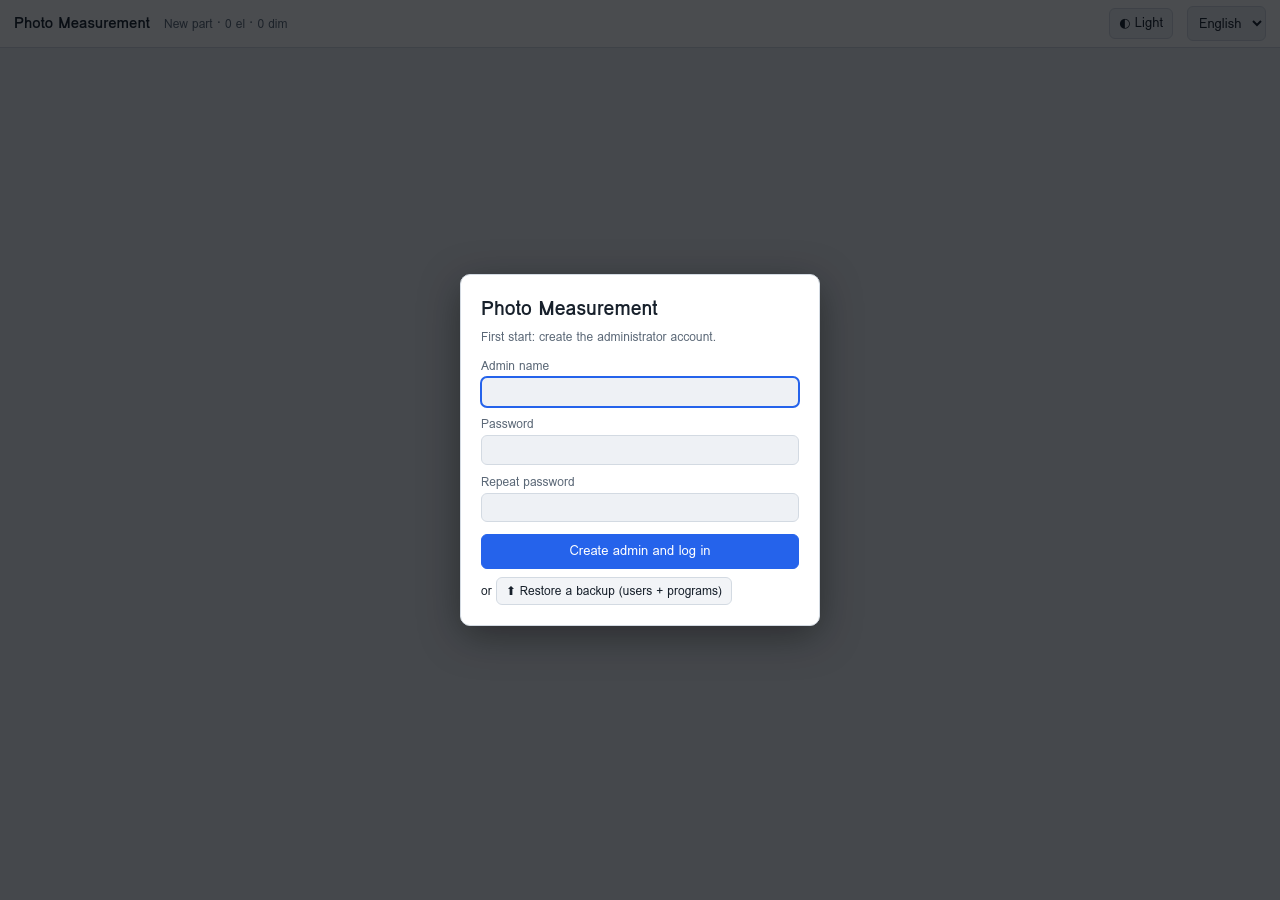
==== commit d2ee743d: "v0.6.1: Calibration tab, REF search area, revision record, group + array copy - Station calibration " ====
--- a/app/index.html
+++ b/app/index.html
@@ -16,6 +16,7 @@
     <button data-tab="measure" data-i18n="tabMeasure">2 · Measure photos</button>
     <button data-tab="report" data-i18n="tabReport">3 · Report</button>
     <button data-tab="camera" id="tabCameraBtn" data-i18n="tabCamera" hidden>📷 Camera</button>
+    <button data-tab="calib" id="tabCalibBtn" data-i18n="tabCalib">📐 Calibration</button>
     <button data-tab="train" class="adminOnly" data-i18n="tabTrain">🧠 Training</button>
     <button data-tab="users" class="adminOnly" data-i18n="tabUsers">Users</button>
     <button data-tab="help" data-i18n="tabHelp">Help</button>
@@ -38,6 +39,7 @@
         <span class="sep"></span>
         <button class="tb" data-tool="ref1" title="Click inside reference hole 1">◎ REF1</button>
         <button class="tb" data-tool="ref2" title="Click inside reference hole 2">◎ REF2</button>
+        <button class="tb" data-tool="refarea" title="Drag a rectangle around the reference holes: new photos are searched for REF1 / REF2 only inside it">⬚ REF area</button>
         <span class="sep"></span>
         <button class="tb" data-tool="circle" title="Drag from centre to the edge">○ Circle</button>
         <button class="tb" data-tool="arc" title="Click 3 points along the arc">◜ Arc</button>
@@ -74,6 +76,10 @@
           <button class="btn sm" id="btnSaveTpl" data-i18n="saveTpl">Export file</button>
           <span class="muted small" id="libInfo"></span>
         </div>
+        <details style="margin-top:6px" id="revBox"><summary class="small"><span data-i18n="revHist">Revision history</span> <span id="revCount" class="muted"></span></summary>
+          <div id="revList" class="scrollY small" style="max-height:220px;margin-top:4px"></div>
+          <div id="formerNames" class="muted small" style="margin-top:4px"></div>
+        </details>
       </div>
       <div class="card">
         <h2 data-i18n="partRefs">Part &amp; reference circles</h2>
@@ -88,6 +94,7 @@
           <label class="f notCal"><span data-i18n="d1">REF1 hole Ø (mm)</span><input id="tD1" type="number" step="0.001" min="0"></label>
           <label class="f only2c"><span data-i18n="d2">REF2 hole Ø (mm)</span><input id="tD2" type="number" step="0.001" min="0"></label>
           <label class="f only2c"><span data-i18n="Lref">REF1–REF2 distance (mm)</span><input id="tL" type="number" step="0.001" min="0" placeholder="auto"></label>
+          <div class="f notCal" id="tAreaRow" style="grid-column:1/-1"><span data-i18n="refArea">REF search area</span><div class="row"><span class="small" id="tAreaInfo">whole photo</span><button class="btn sm" id="btnAreaClear" title="Search the whole photo again">Clear</button></div></div>
           <label class="f">Min px/mm<input id="tMinPx" type="number" step="1" min="1"></label>
           <label class="f">Serial number from<select id="tSerial"></select></label>
         </div>
@@ -134,6 +141,23 @@
       <div class="card">
         <h2 data-i18n="elements">Elements</h2>
         <div class="scrollY" style="max-height:220px"><table id="elTable" class="tbl"></table></div>
+        <div class="row" style="margin-top:6px">
+          <button class="btn sm adminOnly" id="btnArray" title="Copy the ticked elements (and their dimensions) at a pitch: same style at other positions" data-i18n="arrCopy">▦ Array copy…</button>
+          <button class="btn sm" id="btnGrpSel" title="Tick all elements of the group of the selected element">Select group</button>
+          <button class="btn sm" id="btnGrpClear" title="Untick all">Clear ticks</button>
+          <span class="muted small" id="grpInfo"></span>
+        </div>
+        <div id="arrBox" class="props" hidden style="margin-top:6px">
+          <div class="form">
+            <label class="f"><span data-i18n="arrNx">Columns (X)</span><input id="arrNx" type="number" min="1" max="100" step="1" value="2"></label>
+            <label class="f"><span data-i18n="arrDx">Pitch X (mm)</span><input id="arrDx" type="number" step="0.001" placeholder="e.g. 5.000"></label>
+            <label class="f"><span data-i18n="arrNy">Rows (Y)</span><input id="arrNy" type="number" min="1" max="100" step="1" value="1"></label>
+            <label class="f"><span data-i18n="arrDy">Pitch Y (mm)</span><input id="arrDy" type="number" step="0.001" placeholder="0 = one row"></label>
+            <label class="chk" style="grid-column:1/-1"><input type="checkbox" id="arrDims" checked> <span data-i18n="arrDims">Copy the dimensions of these elements (position nominals move by the pitch)</span></label>
+          </div>
+          <div class="muted small">X / Y as in the report datum (drawing). Counts include the original. Yellow dashed = where the copies go.</div>
+          <div class="row" style="margin-top:6px"><button class="btn sm primary" id="btnArrGo" data-i18n="arrGo">Create copies</button><span id="arrMsg" class="small muted"></span></div>
+        </div>
         <div id="elProps"></div>
       </div>
       <div class="card">
@@ -383,10 +407,18 @@
           <div id="cRecList" class="scrollY small" style="max-height:220px;margin-top:4px"></div>
         </details>
       </div>
+    </aside>
+  </div>
+</section>
+
+<!-- ================= STATION CALIBRATION ================= -->
+<section class="tab" id="tab-calib">
+  <div class="pad">
+    <div class="grid g2">
       <div class="card" id="calCard">
         <div class="row" style="justify-content:space-between"><h2 style="margin:0" data-i18n="calTitle">Station calibration</h2><span id="calState" class="small"></span></div>
         <div id="calActive" class="small" style="margin-top:4px">—</div>
-        <details id="calBox" style="margin-top:6px"><summary class="small"><b data-i18n="calNew">Calibrate / check with a plate</b></summary>
+        <details id="calBox" open style="margin-top:6px"><summary class="small"><b data-i18n="calNew">Calibrate / check with a plate</b></summary>
           <div class="form" style="margin-top:6px">
             <label class="f"><span data-i18n="calMethod">Plate</span><select id="calMethod"><option value="dots">Dot grid (square pattern)</option><option value="circle">Ring / pin gauge (one circle)</option></select></label>
             <label class="f"><span id="calSizeLbl">Dot pitch (mm)</span><input id="calSize" type="number" step="0.0001" min="0" placeholder="e.g. 1.000"></label>
@@ -406,7 +438,11 @@
         </details>
         <details style="margin-top:6px"><summary class="small" data-i18n="calHist">History</summary><div id="calList" class="small" style="margin-top:4px"></div></details>
       </div>
-    </aside>
+      <div class="card">
+        <h2>How it is used</h2>
+        <div class="small">Programs with reference mode <b>Fixed calibration (station, no REF holes)</b> take the scale (mm per pixel) from the saved calibration of their station (camera serial, or "photos from files"). Programs with REF circles calibrate on every photo and do not need it, but the plate check is still a good daily check of focus and camera height.<br><br>1. Put the plate where the part is measured, in focus.<br>2. Choose the plate type and enter the dot pitch or the gauge diameter.<br>3. <b>Grab plate</b> (camera) or <b>Load plate image</b>.<br>4. Admin / engineer: <b>Save calibration</b>. Daily: <b>Check against saved</b>.</div>
+      </div>
+    </div>
   </div>
 </section>
 
@@ -548,6 +584,8 @@
 <script src="js/calib.js"></script>
 <script src="js/viewer.js"></script>
 <script src="js/report.js"></script>
+<!-- host mode (inside CodeVerifyStation) must replace the library and login before app.js starts -->
+<script src="js/host.js"></script>
 <script src="js/app.js"></script>
 <script src="js/camera.js"></script>
 <script src="js/timing.js"></script>
--- a/app/css/style.css
+++ b/app/css/style.css
@@ -216,3 +216,6 @@
 #tab-train .side .form { grid-template-columns: 1fr 1fr; }
 #tab-train .side .form .chk { grid-column: 1 / -1; margin: 0; }
 #tab-train .side .form .f.full { grid-column: 1 / -1; }
+
+/* Host mode (inside CodeVerifyStation, js/host.js): the host owns users, login and the camera */
+.pm-host #btnLogout, .pm-host #tabs [data-tab="users"], .pm-host #tabCameraBtn, .pm-host #loginDlg { display: none !important; }
